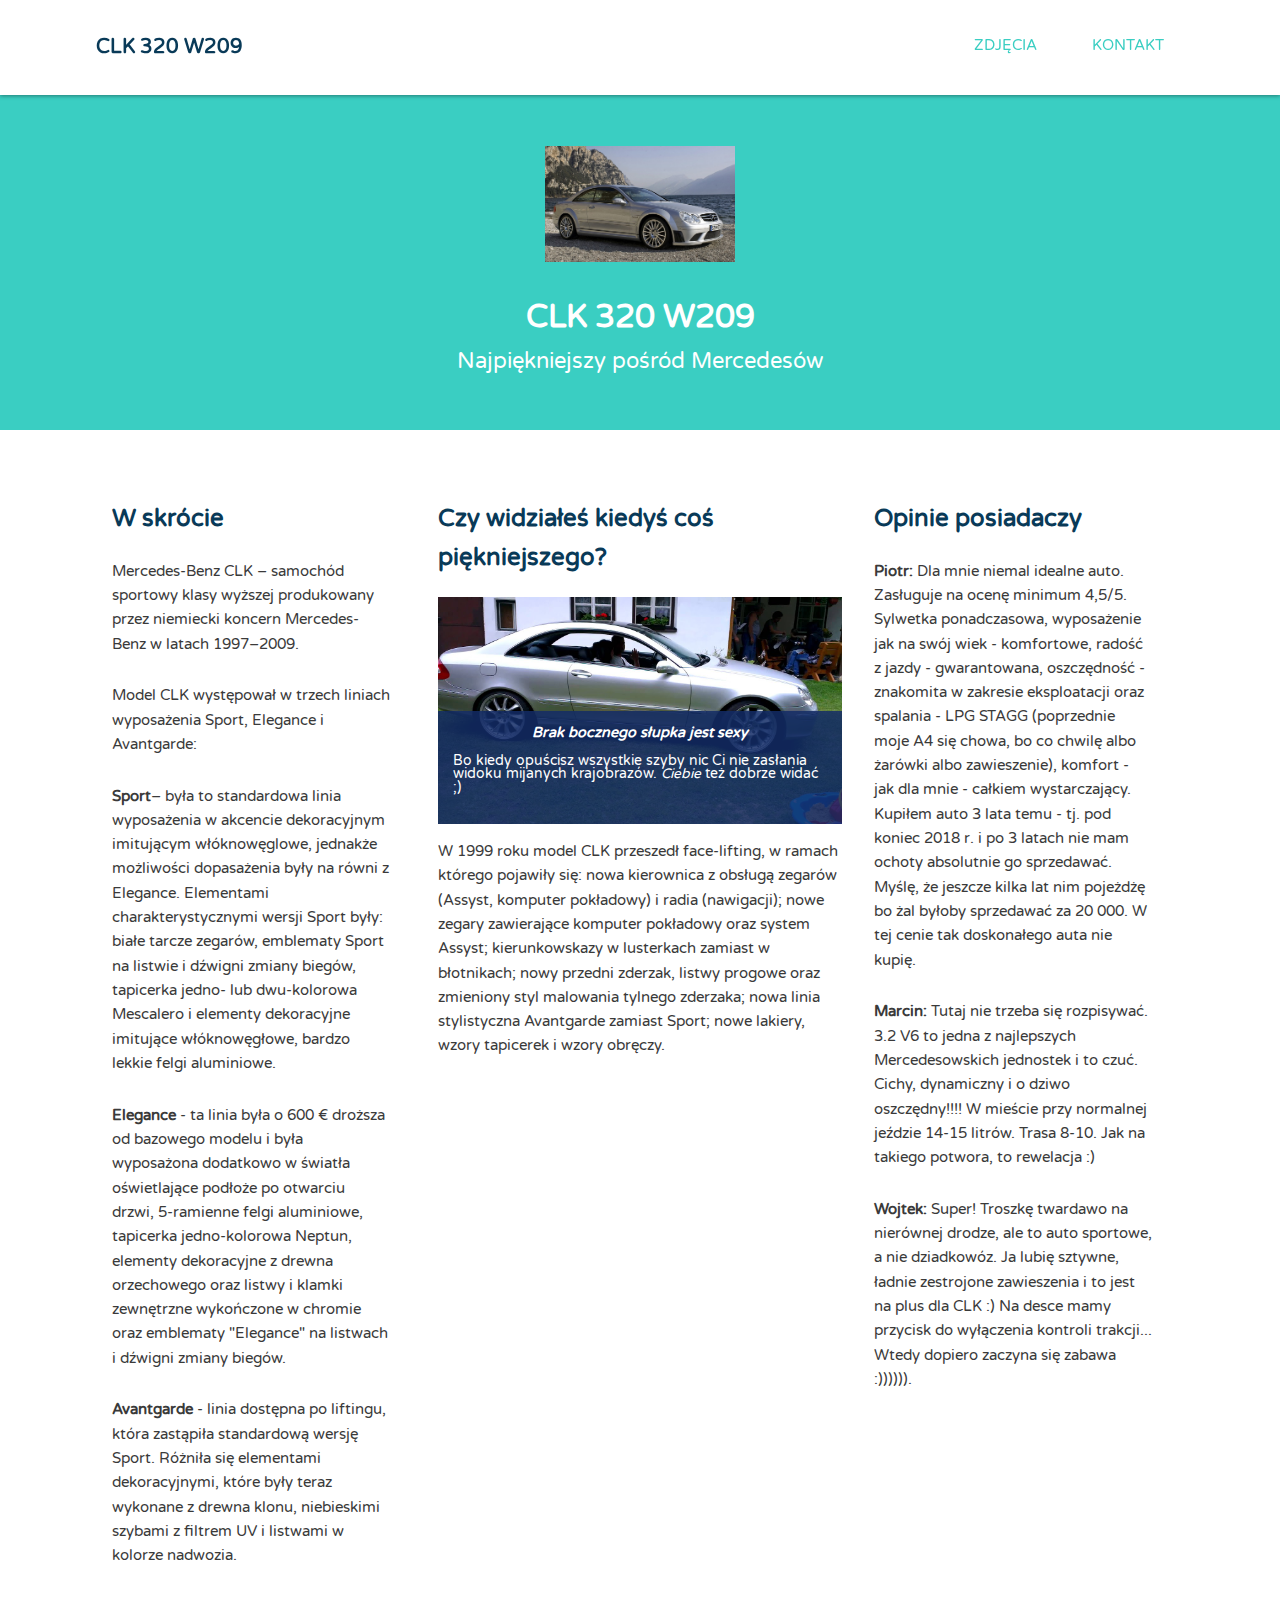
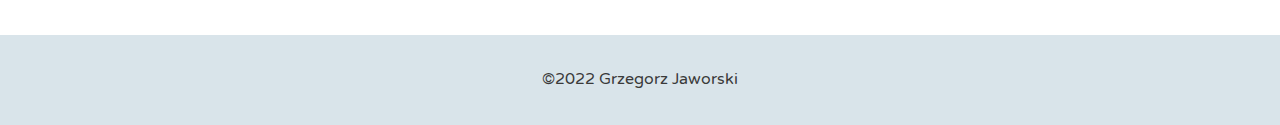
==== index.html @ e04fb39d "initial commit" ====
﻿<!DOCTYPE html>
<html>
<head>
	<meta name="description" content="CLK320 W209 - best car ever. Short history and some photos!" />
	<meta name="author" content="Grzegorz Jaworski" />
	<meta name="viewport" content="width=device-width, initial-scale=1.0">
	<title>CLK 320 W209</title>
	<link rel="stylesheet" href="css/normalize.css">
	<link href="https://fonts.googleapis.com/css?family=Varela+Round" rel="stylesheet">
	<link rel="stylesheet" href="css/style.css">

</head>
<body>
	
	<header class="main-header">
		<div class="container clearfix">
			<h1 class="name"><a href="index.html">CLK 320 W209</a></h1>
			<ul class="main-nav">
				<li><a href="/CLK320/pics.html">Zdjęcia</a></li>
				<li><a href="/CLK320/kontakt.html">Kontakt</a></li>
			</ul>
		</div>
	</header><!--/.main-header-->   

	<div class="banner">
		<img class="logo" src="img/srebrny2.jpg" alt="Srebrny Mercedes CLK 320 W209">
		<h1 class="headline">CLK 320 W209</h1>
		<span class="tagline">Najpiękniejszy pośród Mercedesów</span>
	</div><!--/.banner-->
	
	<div class="container clearfix">
		<div class="secondary col">
			<h2>W skrócie</h2>
			<p>Mercedes-Benz CLK – samochód sportowy klasy wyższej produkowany przez niemiecki koncern Mercedes-Benz w latach 1997–2009.</p>
			<p>Model CLK występował w trzech liniach wyposażenia Sport, Elegance i Avantgarde:</p>
			<ul>
				<li><p><strong>Sport</strong>– była to standardowa linia wyposażenia w akcencie dekoracyjnym imitującym włóknowęglowe, jednakże możliwości dopasażenia były na równi z Elegance. Elementami charakterystycznymi wersji Sport były: białe tarcze zegarów, emblematy Sport na listwie i dźwigni zmiany biegów, tapicerka jedno- lub dwu-kolorowa Mescalero i elementy dekoracyjne imitujące włóknowęgłowe, bardzo lekkie felgi aluminiowe.</p></li>
				<li><p><strong>Elegance</strong> - ta linia była o 600 € droższa od bazowego modelu i była wyposażona dodatkowo w światła oświetlające podłoże po otwarciu drzwi, 5-ramienne felgi aluminiowe, tapicerka jedno-kolorowa Neptun, elementy dekoracyjne z drewna orzechowego oraz listwy i klamki zewnętrzne wykończone w chromie oraz emblematy "Elegance" na listwach i dźwigni zmiany biegów. </p></li>
				<li><p><strong>Avantgarde</strong> - linia dostępna po liftingu, która zastąpiła standardową wersję Sport. Różniła się elementami dekoracyjnymi, które były teraz wykonane z drewna klonu, niebieskimi szybami z filtrem UV i listwami w kolorze nadwozia.</p></li>
			</ul>
		</div><!--/.secondary-->
		
		<div class="primary col">
			<h2>Czy widziałeś kiedyś coś piękniejszego?</h2>
			<figure>
			<img class="feat-img" src="img/szyby.jpg" alt="CLK320 z opuszczonymi szybami - piękny widok">
			<figcaption>
				<h4><i>Brak bocznego słupka jest sexy</i></h4>
				<p>Bo kiedy opuścisz wszystkie szyby nic Ci nie zasłania widoku mijanych krajobrazów. <i>Ciebie</i> też dobrze widać ;)</p>
			</figcaption>
			</figure>
			<p>W 1999 roku model CLK przeszedł face-lifting, w ramach którego pojawiły się: nowa kierownica z obsługą zegarów (Assyst, komputer pokładowy) i radia (nawigacji); nowe zegary zawierające komputer pokładowy oraz system Assyst; kierunkowskazy w lusterkach zamiast w błotnikach; nowy przedni zderzak, listwy progowe oraz zmieniony styl malowania tylnego zderzaka; nowa linia stylistyczna Avantgarde zamiast Sport; nowe lakiery, wzory tapicerek i wzory obręczy.</p>
		</div><!--/.primary-->
		
		<div class="tertiary col">
			<h2>Opinie posiadaczy</h2>
			<p><strong>Piotr: </strong>Dla mnie niemal idealne auto. Zasługuje na ocenę minimum 4,5/5. Sylwetka ponadczasowa, wyposażenie jak na swój wiek - komfortowe, radość z jazdy - gwarantowana, oszczędność - znakomita w zakresie eksploatacji oraz spalania - LPG STAGG (poprzednie moje A4 się chowa, bo co chwilę albo żarówki albo zawieszenie), komfort - jak dla mnie - całkiem wystarczający. Kupiłem auto 3 lata temu - tj. pod koniec 2018 r. i po 3 latach nie mam ochoty absolutnie go sprzedawać. Myślę, że jeszcze kilka lat nim pojeżdżę bo żal byłoby sprzedawać za 20 000. W tej cenie tak doskonałego auta nie kupię.</p>
			<p><strong>Marcin: </strong>Tutaj nie trzeba się rozpisywać. 3.2 V6 to jedna z najlepszych Mercedesowskich jednostek i to czuć. Cichy, dynamiczny i o dziwo oszczędny!!!! W mieście przy normalnej jeździe 14-15 litrów. Trasa 8-10. Jak na takiego potwora, to rewelacja :)</p>
			<p><strong>Wojtek: </strong>Super! Troszkę twardawo na nierównej drodze, ale to auto sportowe, a nie dziadkowóz. Ja lubię sztywne, ładnie zestrojone zawieszenia i to jest na plus dla CLK :) Na desce mamy przycisk do wyłączenia kontroli trakcji... Wtedy dopiero zaczyna się zabawa :)))))).</p>
		</div><!--/.tertiary-->	
	</div>
	
	<footer class="main-footer">
		<span>&copy;2022 Grzegorz Jaworski</span>
	</footer>
</body>
</html>
---- css/style.css ----
/* ================================= 
  Base Element Styles
==================================== */

* {
	box-sizing: border-box;
}

body {
	font-family: 'Varela Round', sans-serif;
	line-height: 1.6;
	color: #3a3a3a;
}

p {
	font-size: .95em;
	margin-bottom: 1.8em;
}

h2,
h3,
a {
	color: #093a58;
}

h2,
h3 {
	margin-top: 0;
}

a {
	text-decoration: none;
}

img {
	max-width: 100%;
    /*display: none;*/
}

figure{
    margin: 0;
    line-height: 0;
    position: relative;
}

figcaption{
    font-size: .9em;
    line-height: 1;
    color: #fff;
    padding: 1em;
    background: rgba(19, 43, 102, .85);
    position: absolute;
    bottom: 0;
    width: 100%;
    }


/* ================================= 
  Base Layout Styles
==================================== */

/* ---- Navigation ---- */

.name {
	font-size: 1.25em;
}

.name a,
.main-nav a {
	text-align: center;
}

.main-nav a {
	font-size: .95em;
	color: #3acec2;
	text-transform: uppercase;
}

.main-nav a:hover {
	color: #093a58;
}

/* ---- Layout Containers ---- */
    
   .col{
      padding: 0 1em;
   }

    .banner {
        color: #fff;
        background: #3acec2;
        padding: 3.2em 0;
       margin-bottom: 60px;
    }

    .main-footer {
        background: #d9e4ea;
        padding: 2em 0;
        margin-top: 30px;
    }

    .main-header{
        padding-top: .5em;
    	padding-bottom: .5em;
    }

    .container{
            padding: 10px 0;
        }
   
   .banner,
   .main-footer{
       text-align: center;
   }
/* ---- Page Elements ---- */

.logo {
	width: 190px;
}
.feat-img {
	width: 100%;
}
.headline{
    margin-bottom: 0;
}

/*********************
Media Query
*********************/


@media (max-width: 768px) {

	.container {
		width: 90%;
		margin: 0 auto;
	}

	.main-nav li {
		display: inline-block;
		margin-left: 5px;
	}

	.tagline {
		font-size: 1em;
	}

    .main-header{
        text-align: center;
    }
        body{
            padding-top: 103.78px;
        }
     .main-header{
        position: fixed;
        background: #fff;
        box-shadow: 0 1px 4px rgba(0, 0, 0, .4);
        top:0;
        width: 100%;
        z-index: 1;

    }
    figcaption h4{
    margin: 0;
    padding: 0;
    text-align: center;
    }
    figcaption p{
        display: none;
    }

    
}


@media (min-width: 769px) {
    body{
        padding-top: 94.78px;
    }

	.container {
		width: 90%;
		margin: 0 auto;
	}

	.name,
	.col {
		float: left;
	}

    .main-header{
        position: fixed;
        background: #fff;
        box-shadow: 0 1px 4px rgba(0, 0, 0, .4);
        top:0;
        width: 100%;
        z-index: 1;

    }
	.primary,
	.secondary {
		width: 50%;
	}

	.main-nav {
		float: right;
	}

	.main-nav li {
		display: inline-block;
		margin-left: 15px;
	}

     .main-nav a{
       display: inline-block;
       margin: 1em 10px;
       padding: 0 10px;
     }

	.tagline {
		font-size: 1.4em;
	}

    figcaption{
        padding-bottom: .3em;
    }

    figcaption h4{
    margin: 0;
    padding: 0;
    text-align: center;
    }
  


	/* ---- Float clearfix ---- */

	.clearfix::after {
		content: " ";
		display: table;
		clear: both;
	}

}


@media (min-width: 1025px){

    .container{
        width: 85%;
        max-width: 1150px;
        margin: 0 auto;
            }
   
   .name {
       float: left;
   }
   
   .main-nav{
       float: right;
   }

   .main-nav li{
       float: left;
   }

   .main-nav a{
       display: inline-block;
       margin: 1em 10px;
       padding: 0 10px;
   }
   /************** Columns 3 ***********/

   .col{
       float: left;
   }

    .primary{
        width: 40%;
    }
   .secondary,
   .tertiary{
       width: 30%;
       padding-right: 2em;
   }
    /**Clear Fix Float**/
    .clearfix::after{
        content: "";
        display: table;
        clear: both;
    }
}
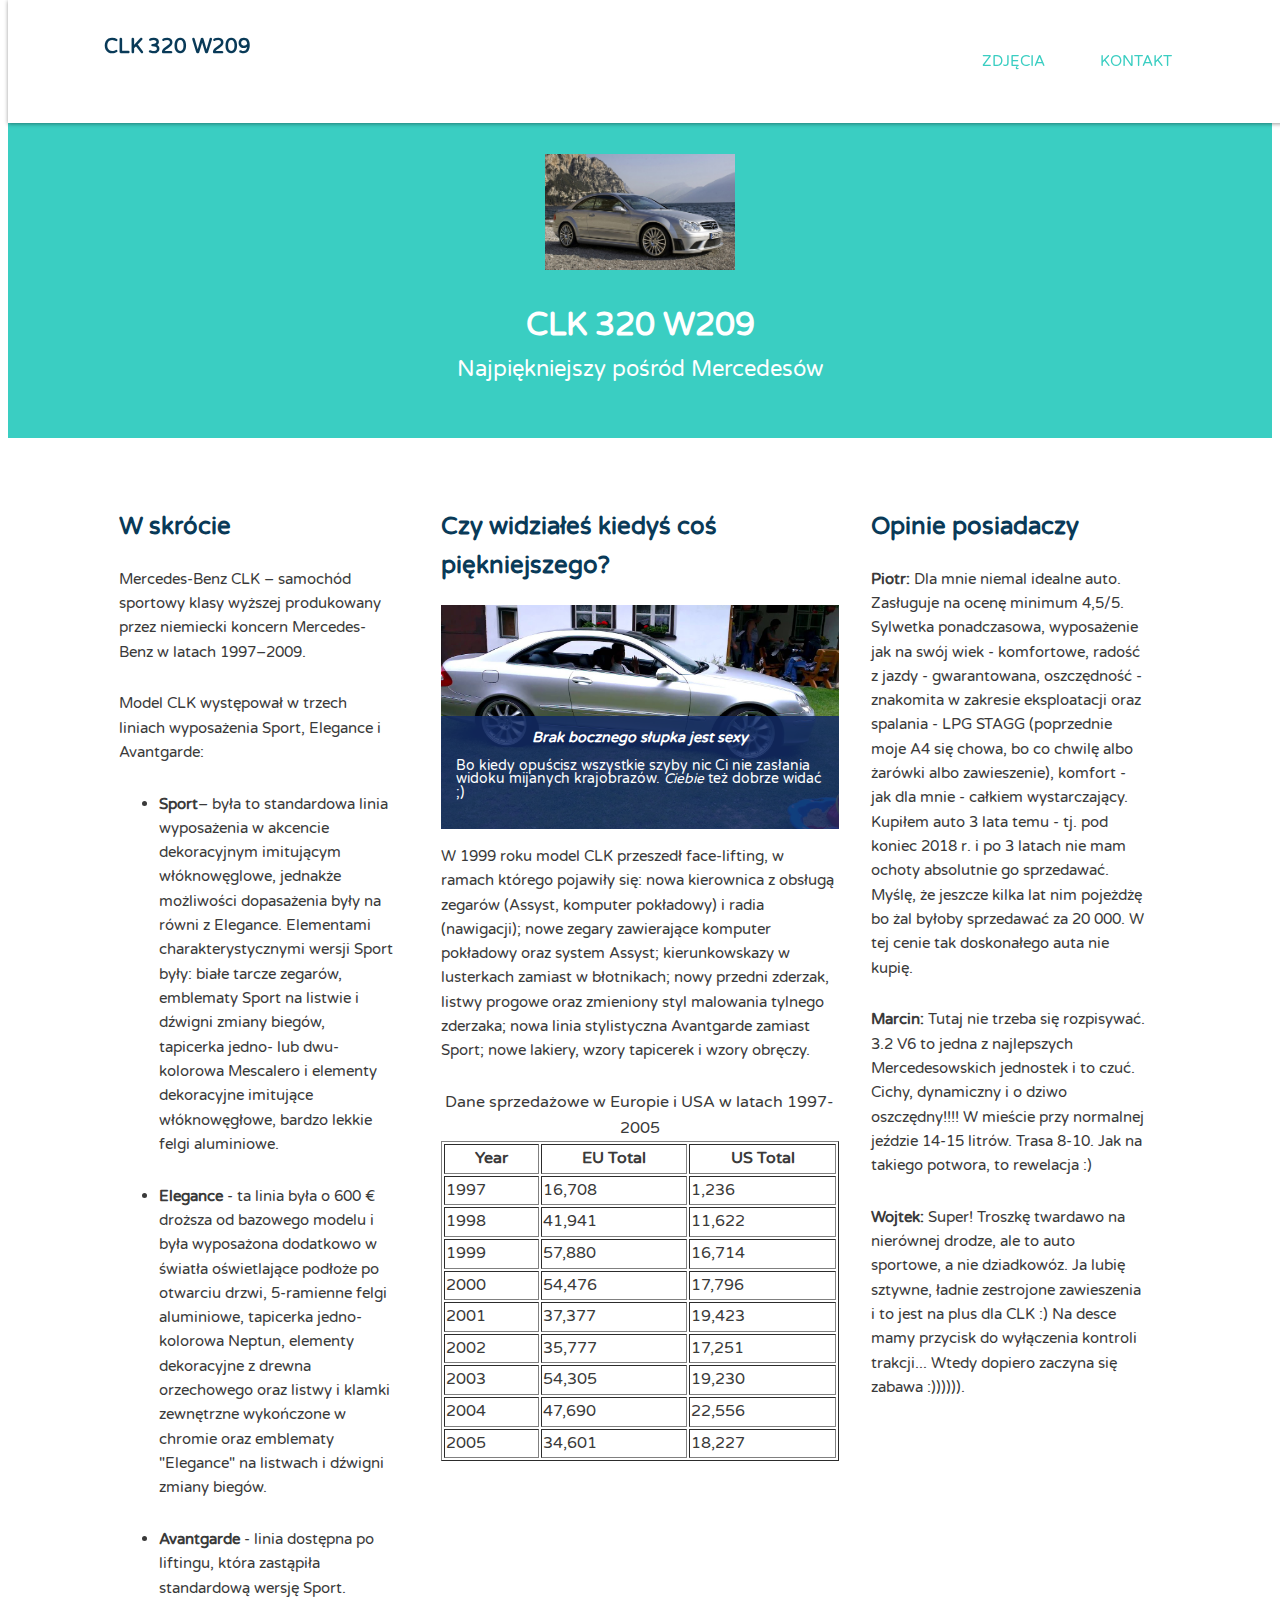
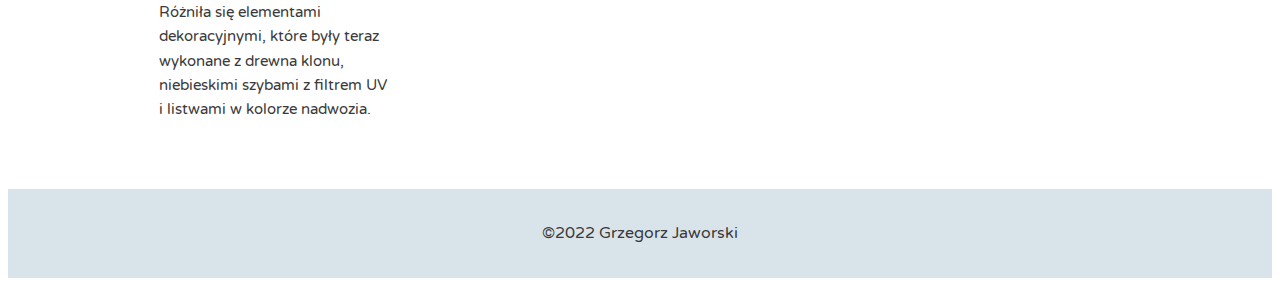
==== commit 2d4915ca: "added second css, modified content, added basic form" ====
--- a/index.html
+++ b/index.html
@@ -1,13 +1,12 @@
 ﻿<!DOCTYPE html>
 <html>
 <head>
-	<meta name="description" content="CLK320 W209 - best car ever. Short history and some photos!" />
-	<meta name="author" content="Grzegorz Jaworski" />
-	<meta name="viewport" content="width=device-width, initial-scale=1.0">
-	<title>CLK 320 W209</title>
-	<link rel="stylesheet" href="css/normalize.css">
-	<link href="https://fonts.googleapis.com/css?family=Varela+Round" rel="stylesheet">
-	<link rel="stylesheet" href="css/style.css">
+    <meta name="description" content="CLK320 W209 - best car ever. Short history and some photos!" />
+    <meta name="author" content="Grzegorz Jaworski" />
+    <meta name="viewport" content="width=device-width, initial-scale=1.0">
+    <title>CLK 320 W209</title>
+    <link href="https://fonts.googleapis.com/css?family=Varela+Round" rel="stylesheet">
+    <link rel="stylesheet" href="css/style.css">
 
 </head>
 <body>
@@ -50,6 +49,55 @@
 			</figcaption>
 			</figure>
 			<p>W 1999 roku model CLK przeszedł face-lifting, w ramach którego pojawiły się: nowa kierownica z obsługą zegarów (Assyst, komputer pokładowy) i radia (nawigacji); nowe zegary zawierające komputer pokładowy oraz system Assyst; kierunkowskazy w lusterkach zamiast w błotnikach; nowy przedni zderzak, listwy progowe oraz zmieniony styl malowania tylnego zderzaka; nowa linia stylistyczna Avantgarde zamiast Sport; nowe lakiery, wzory tapicerek i wzory obręczy.</p>
+			<table border="1" style="width:100%">
+				<caption>Dane sprzedażowe w Europie i USA w latach 1997-2005</caption>
+				<tr><th>Year</th><th>EU Total</th><th>US Total</th></tr>
+				<tr>
+					<td>1997</td>
+					<td>16,708</td>
+					<td>1,236 </td>
+				</tr>
+				<tr>
+					<td>1998</td>
+					<td>41,941</td>
+					<td>11,622</td>
+				</tr>
+				<tr>
+					<td>1999 </td>
+					<td>57,880</td>
+					<td>16,714</td>
+				</tr>
+				<tr>
+					<td>2000</td>
+					<td>54,476 </td>
+					<td>17,796</td>
+				</tr>
+				<tr>
+					<td>2001</td>
+					<td>37,377 </td>
+					<td>19,423</td>
+				</tr>
+				<tr>
+					<td>2002 </td>
+					<td>35,777</td>
+					<td>17,251</td>
+				</tr>
+				<tr>
+					<td>2003 </td>
+					<td>54,305</td>
+					<td>19,230</td>
+				</tr>
+				<tr>
+					<td>2004 </td>
+					<td>47,690</td>
+					<td>22,556 </td>
+				</tr>
+				<tr>
+					<td>2005 </td>
+					<td>34,601 </td>
+					<td>18,227</td>
+				</tr>
+			</table>
 		</div><!--/.primary-->
 		
 		<div class="tertiary col">
@@ -59,7 +107,6 @@
 			<p><strong>Wojtek: </strong>Super! Troszkę twardawo na nierównej drodze, ale to auto sportowe, a nie dziadkowóz. Ja lubię sztywne, ładnie zestrojone zawieszenia i to jest na plus dla CLK :) Na desce mamy przycisk do wyłączenia kontroli trakcji... Wtedy dopiero zaczyna się zabawa :)))))).</p>
 		</div><!--/.tertiary-->	
 	</div>
-	
 	<footer class="main-footer">
 		<span>&copy;2022 Grzegorz Jaworski</span>
 	</footer>
